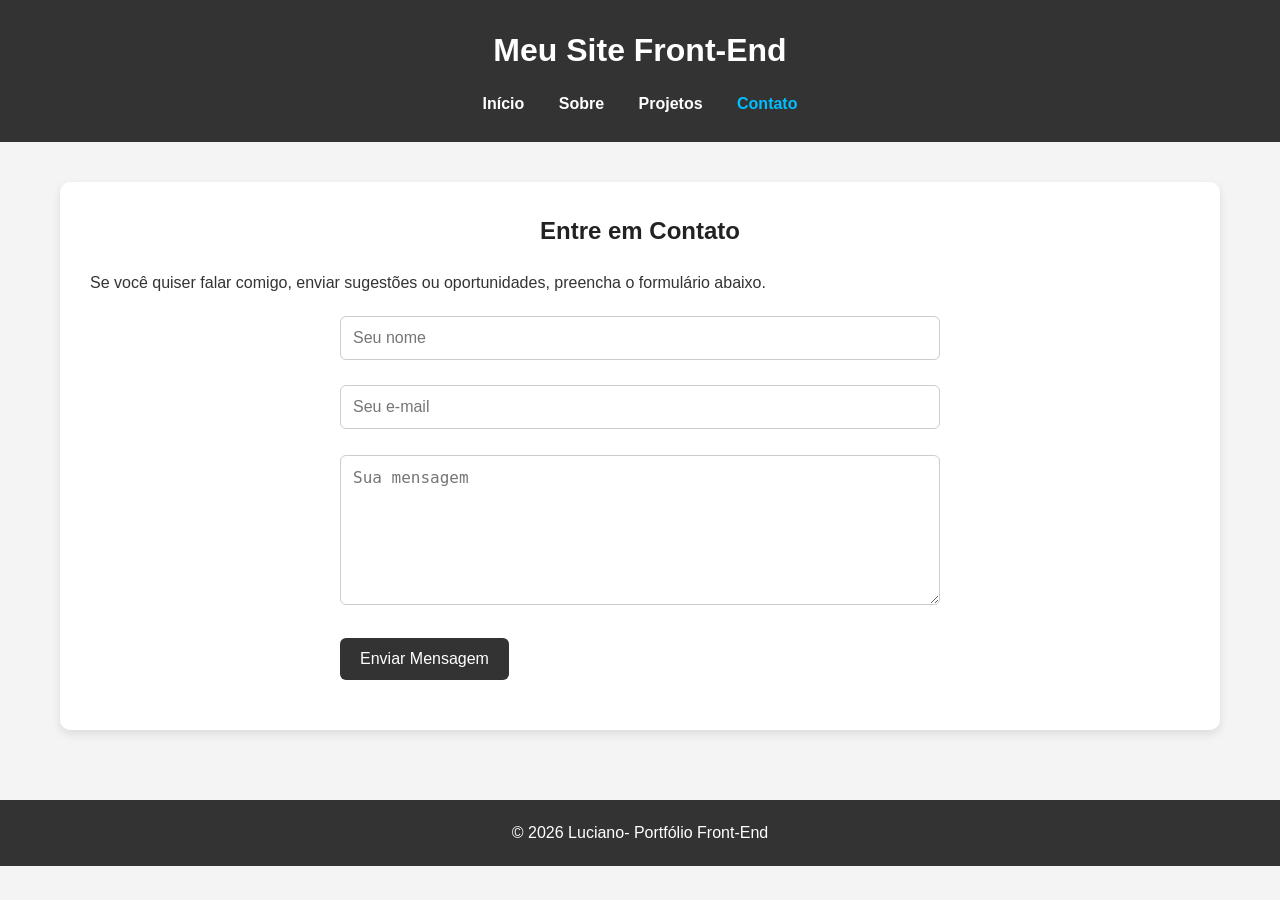
==== contato.html @ 9150dd88 "Add files via upload" ====
<!DOCTYPE html>
<html lang="pt-BR">

<head>
  <meta charset="UTF-8">
  <meta name="viewport" content="width=device-width, initial-scale=1.0">

  <!-- SEO básico -->
  <meta name="description" content="Página de contato do portfólio de Lucas - estudante de Engenharia de Software na Unicesumar.">
  <meta name="keywords" content="Contato, Portfólio, HTML, CSS, JavaScript, Unicesumar">
  <meta name="author" content="Lucas">

  <title>Contato | Portfólio Lucas</title>

  <link rel="stylesheet" href="style.css">
</head>

<body>

<header>
  <h1>Meu Site Front-End</h1>

  <nav>
    <a href="index.html">Início</a>
    <a href="sobre.html">Sobre</a>
    <a href="projetos.html">Projetos</a>
    <a href="contato.html" class="ativo">Contato</a>
  </nav>
</header>

<main>

  <section>

    <h2>Entre em Contato</h2>

    <p>
      Se você quiser falar comigo, enviar sugestões ou oportunidades, preencha o formulário abaixo.
    </p>

    <form id="formContato">

      <input 
        type="text" 
        id="nome" 
        placeholder="Seu nome"
      >

      <br><br>

      <input 
        type="email" 
        id="email" 
        placeholder="Seu e-mail"
      >

      <br><br>

      <textarea 
        id="mensagem" 
        placeholder="Sua mensagem"
      ></textarea>

      <br><br>

      <button type="submit">Enviar Mensagem</button>

      <p id="erro"></p>

    </form>

  </section>

</main>

<footer>
  <p>&copy; 2026 Luciano- Portfólio Front-End</p>
</footer>

<script src="script.js"></script>

</body>
</html>
---- style.css ----
/* =====================================================
   PORTFÓLIO FRONT-END
   Autor: Lucas
   Curso: Engenharia de Software - Unicesumar
   Arquivo: style.css
===================================================== */

/* ===== CONFIGURAÇÕES GERAIS ===== */

*{
    margin:0;
    padding:0;
    box-sizing:border-box;
}

html{
    scroll-behavior:smooth;
}

body{
    font-family:Arial, Helvetica, sans-serif;
    background:#f4f4f4;
    color:#333;
    line-height:1.6;
}

/* ===== CABEÇALHO ===== */

header{
    background:#333;
    color:#fff;
    text-align:center;
    padding:25px;
}

header h1{
    margin-bottom:15px;
}

/* ===== MENU ===== */

nav{
    margin-top:10px;
}

nav a{
    color:white;
    text-decoration:none;
    margin:0 15px;
    font-weight:bold;
    transition:.3s;
}

nav a:hover{
    color:#00bfff;
}

.ativo{
    color:#00bfff;
}

/* ===== CONTEÚDO ===== */

main{
    max-width:1200px;
    margin:auto;
    padding:40px 20px;
}

section{
    background:white;
    padding:30px;
    margin-bottom:30px;
    border-radius:10px;
    box-shadow:0 4px 10px rgba(0,0,0,.1);
}

section h2{
    text-align:center;
    margin-bottom:20px;
    color:#222;
}

section p{
    text-align:justify;
    margin-bottom:20px;
}

/* ===== LISTAS ===== */

ul{
    margin-left:25px;
}

li{
    margin-bottom:10px;
}

/* ===== PROJETOS ===== */

.projetos{

    display:grid;

    grid-template-columns:repeat(auto-fit,minmax(280px,1fr));

    gap:25px;

    margin-top:30px;

}

.projeto{

    background:white;

    border-radius:10px;

    padding:25px;

    box-shadow:0 3px 12px rgba(0,0,0,.15);

    transition:.3s;

}

.projeto:hover{

    transform:translateY(-8px);

}

.projeto h3{

    margin-bottom:15px;

}

.projeto p{

    margin-bottom:15px;

}

/* ===== BOTÕES ===== */

button,
.btn{

    display:inline-block;

    background:#333;

    color:white;

    border:none;

    text-decoration:none;

    padding:12px 20px;

    border-radius:6px;

    cursor:pointer;

    transition:.3s;

    font-size:16px;

}

button:hover,
.btn:hover{

    background:#00bfff;

}

/* ===== FORMULÁRIO ===== */

form{

    max-width:600px;

    margin:auto;

}

input,
textarea{

    width:100%;

    padding:12px;

    border:1px solid #ccc;

    border-radius:6px;

    font-size:16px;

}

textarea{

    resize:vertical;

    min-height:150px;

}

#erro{

    margin-top:15px;

    font-weight:bold;

}

/* ===== BOTÃO TOPO ===== */

#btnTopo{

    background:#333;

    color:white;

    border:none;

    border-radius:50px;

    padding:12px 18px;

    font-size:14px;

    box-shadow:0 3px 8px rgba(0,0,0,.3);

}

#btnTopo:hover{

    background:#00bfff;

}

/* ===== RODAPÉ ===== */

footer{

    background:#333;

    color:white;

    text-align:center;

    padding:20px;

}

/* ===== RESPONSIVIDADE ===== */

@media(max-width:768px){

    nav a{

        display:block;

        margin:12px 0;

    }

    section{

        padding:20px;

    }

    h2{

        font-size:26px;

    }

    .projeto{

        text-align:center;

    }

    .btn,
    button{

        width:100%;

        margin-top:10px;

    }

}
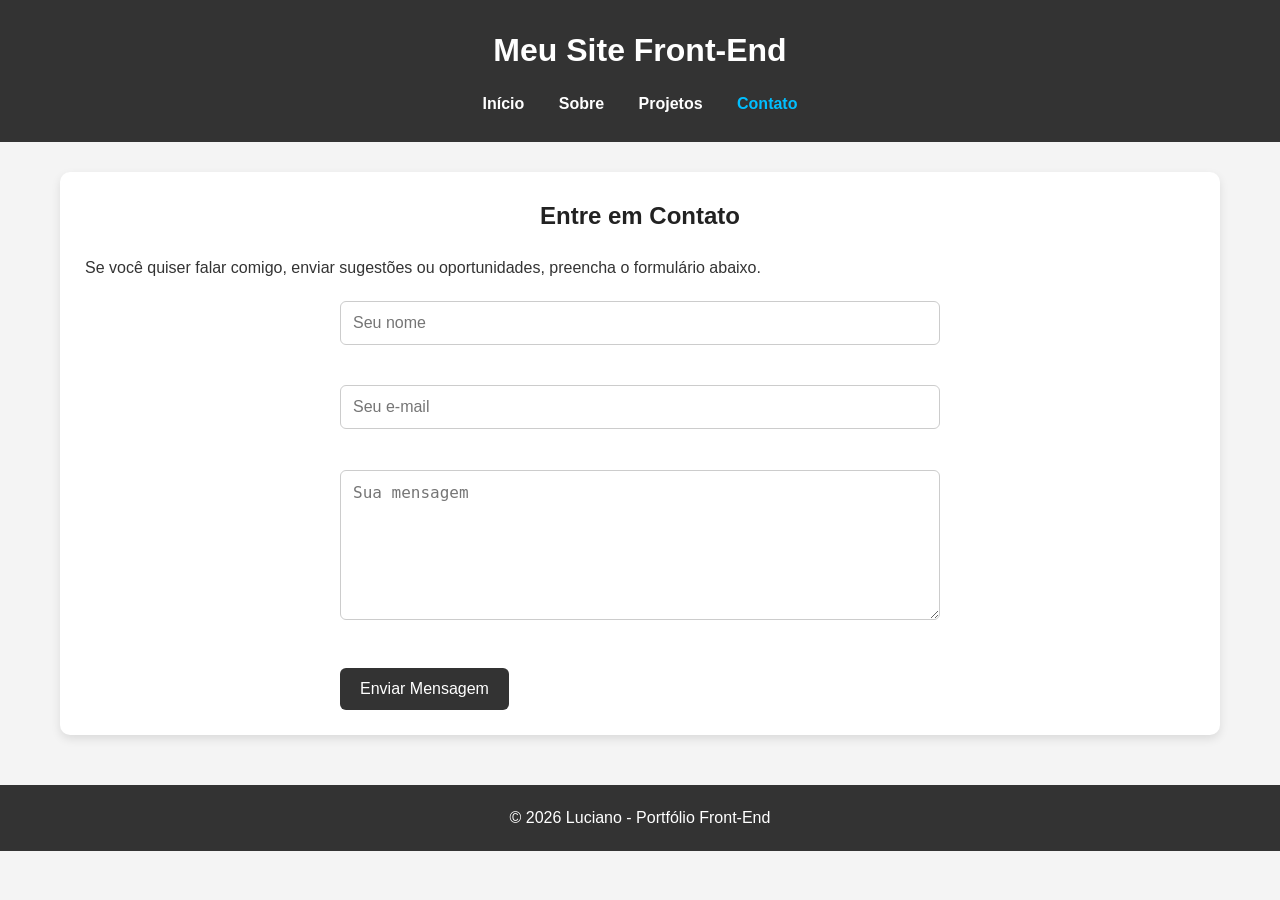
==== commit fc134ef3: "Atualizando formulário de contato e CSS" ====
--- a/contato.html
+++ b/contato.html
@@ -5,12 +5,11 @@
   <meta charset="UTF-8">
   <meta name="viewport" content="width=device-width, initial-scale=1.0">
 
-  <!-- SEO básico -->
-  <meta name="description" content="Página de contato do portfólio de Lucas - estudante de Engenharia de Software na Unicesumar.">
-  <meta name="keywords" content="Contato, Portfólio, HTML, CSS, JavaScript, Unicesumar">
-  <meta name="author" content="Lucas">
+  <meta name="description" content="Página de contato do portfólio de Luciano.">
+  <meta name="keywords" content="Contato, Portfólio, HTML, CSS, JavaScript">
+  <meta name="author" content="Luciano">
 
-  <title>Contato | Portfólio Lucas</title>
+  <title>Contato | Portfólio Luciano</title>
 
   <link rel="stylesheet" href="style.css">
 </head>
@@ -30,51 +29,58 @@
 
 <main>
 
-  <section>
+<section>
 
-    <h2>Entre em Contato</h2>
+<h2>Entre em Contato</h2>
 
-    <p>
-      Se você quiser falar comigo, enviar sugestões ou oportunidades, preencha o formulário abaixo.
-    </p>
+<p>
+Se você quiser falar comigo, enviar sugestões ou oportunidades,
+preencha o formulário abaixo.
+</p>
 
-    <form id="formContato">
+<form action="https://formsubmit.co/luciano_lucas4@outlook.com" method="POST">
 
-      <input 
-        type="text" 
-        id="nome" 
+    <input
+        type="text"
+        name="Nome"
         placeholder="Seu nome"
-      >
+        required>
 
-      <br><br>
+    <br><br>
 
-      <input 
-        type="email" 
-        id="email" 
+    <input
+        type="email"
+        name="Email"
         placeholder="Seu e-mail"
-      >
+        required>
 
-      <br><br>
+    <br><br>
 
-      <textarea 
-        id="mensagem" 
+    <textarea
+        name="Mensagem"
         placeholder="Sua mensagem"
-      ></textarea>
+        required></textarea>
 
-      <br><br>
+    <br><br>
 
-      <button type="submit">Enviar Mensagem</button>
+    <!-- Evita spam -->
+    <input type="hidden" name="_captcha" value="false">
 
-      <p id="erro"></p>
+    <!-- Redireciona após o envio -->
+    <input type="hidden" name="_next" value="https://lucianosilva4.github.io/meu-site/contato.html">
 
-    </form>
+    <button type="submit">
+        Enviar Mensagem
+    </button>
 
-  </section>
+</form>
+
+</section>
 
 </main>
 
 <footer>
-  <p>&copy; 2026 Luciano- Portfólio Front-End</p>
+<p>&copy; 2026 Luciano - Portfólio Front-End</p>
 </footer>
 
 <script src="script.js"></script>
--- a/style.css
+++ b/style.css
@@ -1,6 +1,6 @@
 /* =====================================================
    PORTFÓLIO FRONT-END
-   Autor: Lucas
+   Autor: Luciano
    Curso: Engenharia de Software - Unicesumar
    Arquivo: style.css
 ===================================================== */
@@ -64,13 +64,13 @@
 main{
     max-width:1200px;
     margin:auto;
-    padding:40px 20px;
+    padding:30px 20px;
 }
 
 section{
     background:white;
-    padding:30px;
-    margin-bottom:30px;
+    padding:25px;
+    margin-bottom:20px;
     border-radius:10px;
     box-shadow:0 4px 10px rgba(0,0,0,.1);
 }
@@ -81,7 +81,8 @@
     color:#222;
 }
 
-section p{
+/* Apenas os parágrafos diretamente dentro da section ficam justificados */
+section > p{
     text-align:justify;
     margin-bottom:20px;
 }
@@ -104,9 +105,11 @@
 
     grid-template-columns:repeat(auto-fit,minmax(280px,1fr));
 
-    gap:25px;
-
-    margin-top:30px;
+    gap:20px;
+
+    margin-top:20px;
+
+    align-items:start;
 
 }
 
@@ -122,6 +125,10 @@
 
     transition:.3s;
 
+    display:flex;
+
+    flex-direction:column;
+
 }
 
 .projeto:hover{
@@ -138,7 +145,15 @@
 
 .projeto p{
 
+    text-align:left;
+
     margin-bottom:15px;
+
+}
+
+.projeto .btn{
+
+    margin-top:auto;
 
 }
 
@@ -199,6 +214,8 @@
 
     font-size:16px;
 
+    margin-bottom:15px;
+
 }
 
 textarea{
